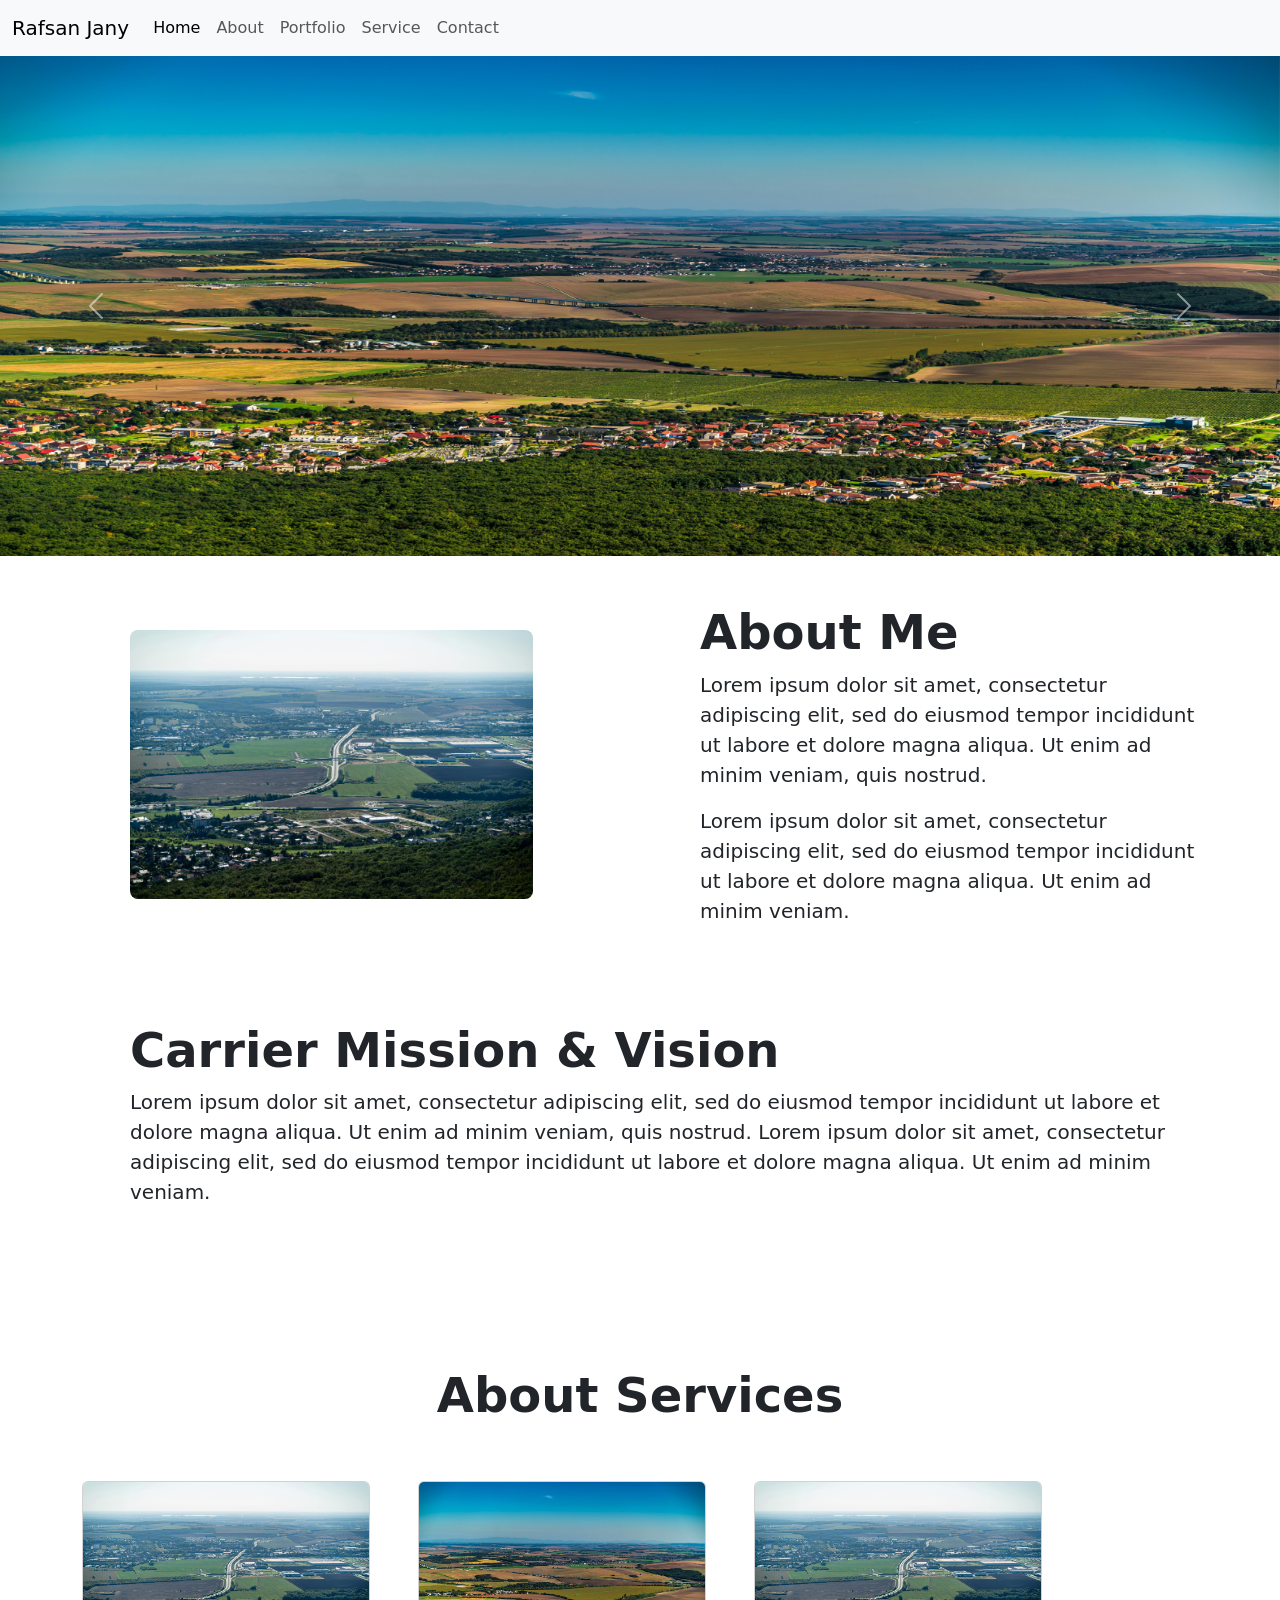
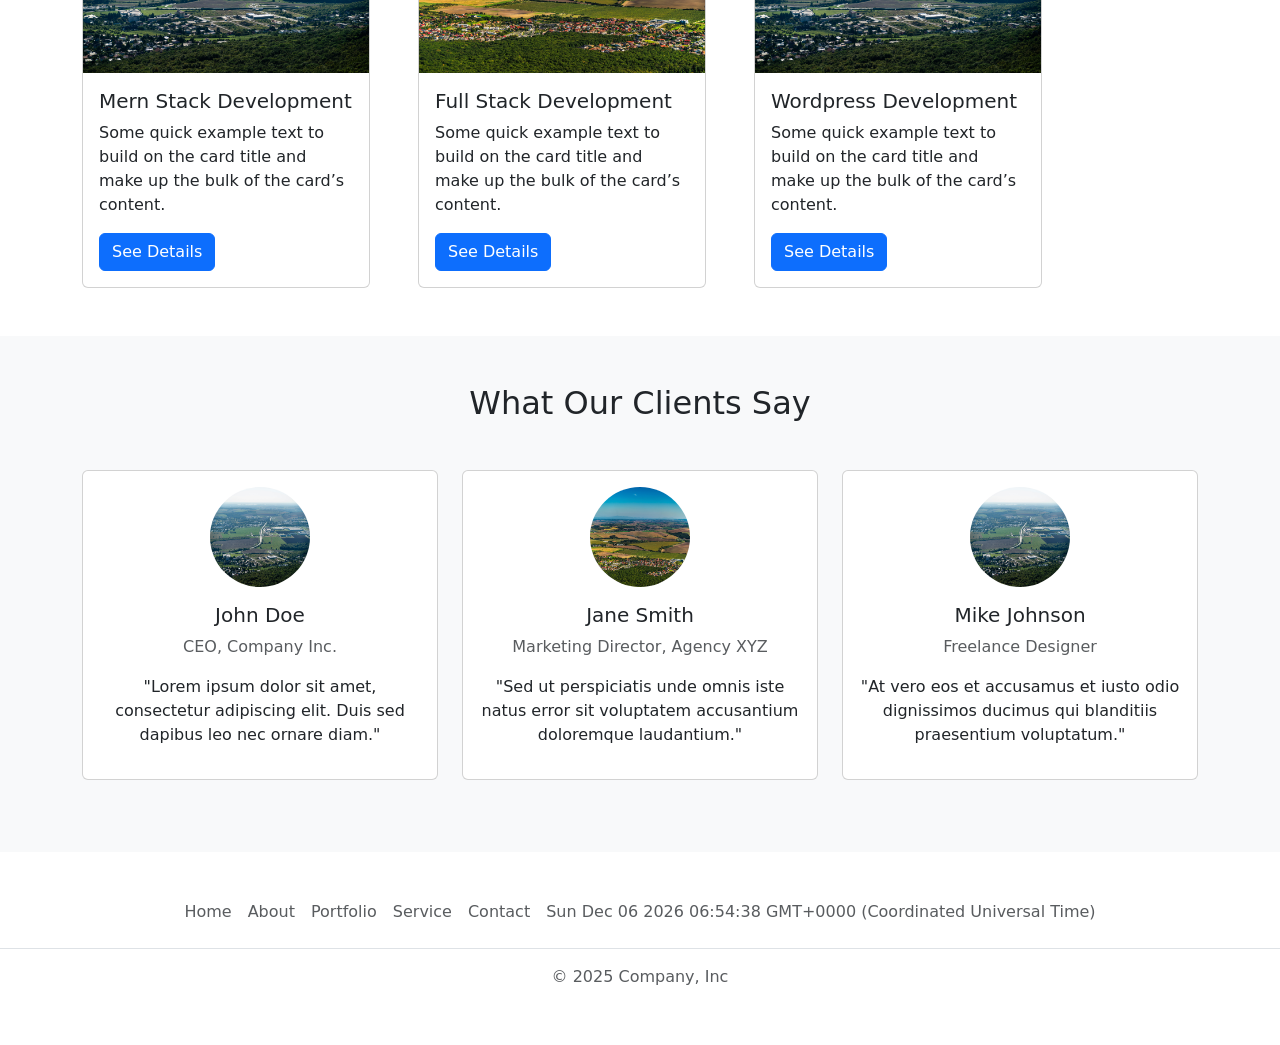
==== index.html @ 0f05b66e "nsda project" ====
<!DOCTYPE html>
<html lang="en">

<head>
    <meta charset="UTF-8">
    <meta name="viewport" content="width=device-width, initial-scale=1.0">
    <title>Personal Portfolio</title>
    <link rel="stylesheet" href="./styles/bootstrap.min.css">
    <link rel="stylesheet" href="./styles/style.css">
</head>

<body>
    <nav class="navbar navbar-expand-lg bg-body-tertiary">
        <div class="container-fluid">
            <a class="navbar-brand" href="#">Rafsan Jany</a>
            <button class="navbar-toggler" type="button" data-bs-toggle="collapse"
                data-bs-target="#navbarSupportedContent" aria-controls="navbarSupportedContent" aria-expanded="false"
                aria-label="Toggle navigation">
                <span class="navbar-toggler-icon"></span>
            </button>
            <div class="collapse navbar-collapse" id="navbarSupportedContent">
                <ul class="navbar-nav me-auto mb-2 mb-lg-0">
                    <li class="nav-item">
                        <a class="nav-link active" aria-current="page" href="/">Home</a>
                    </li>
                    <li class="nav-item">
                        <a class="nav-link" href="./about.html">About</a>
                    </li>
                    <li class="nav-item">
                        <a class="nav-link" href="./portfolio.html">Portfolio</a>
                    </li>
                    <li class="nav-item">
                        <a class="nav-link" href="./service.html">Service</a>
                    </li>
                    <li class="nav-item">
                        <a class="nav-link" href="./contact.html">Contact</a>
                    </li>

                </ul>
            </div>
        </div>
    </nav>


    <div id="carouselExample" class="carousel slide">
  <div class="carousel-inner">
    <div class="carousel-item active">
      <img src="./assets/pexels-pho-tomass-883344227-33979470.jpg" class="d-block w-100 picture" alt="...">
    </div>
    <div class="carousel-item">
      <img src="./assets/pexels-pho-tomass-883344227-33979470.jpg" class="d-block w-100 picture" alt="...">
    </div>
    <div class="carousel-item">
      <img src="./assets/pexels-pho-tomass-883344227-33979444.jpg" class="d-block w-100 picture" alt="...">
    </div>
  </div>
  <button class="carousel-control-prev" type="button" data-bs-target="#carouselExample" data-bs-slide="prev">
    <span class="carousel-control-prev-icon" aria-hidden="true"></span>
    <span class="visually-hidden">Previous</span>
  </button>
  <button class="carousel-control-next" type="button" data-bs-target="#carouselExample" data-bs-slide="next">
    <span class="carousel-control-next-icon" aria-hidden="true"></span>
    <span class="visually-hidden">Next</span>
  </button>
</div>

<section class="py-5">
	<div class="container">
		<div class="row align-items-center gx-4">
			<div class="col-md-5">
				<div class="ms-md-2 ms-lg-5"><img class="img-fluid rounded-3" src="./assets/pexels-pho-tomass-883344227-33979444.jpg"></div>
			</div>
			<div class="col-md-6 offset-md-1">
				<div class="ms-md-2 ms-lg-5">
				
					<h2 class="display-5 fw-bold">About Me</h2>
					<p class="lead">Lorem ipsum dolor sit amet, consectetur adipiscing elit, sed do eiusmod tempor incididunt ut labore et dolore magna aliqua. Ut enim ad minim veniam, quis nostrud.</p>
					<p class="lead mb-0">Lorem ipsum dolor sit amet, consectetur adipiscing elit, sed do eiusmod tempor incididunt ut labore et dolore magna aliqua. Ut enim ad minim veniam.</p>
				</div>
			</div>
		</div>
	</div>
</section>

<section class="py-5">
	<div class="container">
				<div class="ms-md-2 ms-lg-5">
					<h2 class="display-5 fw-bold">Carrier Mission & Vision</h2>
					<p class="lead">Lorem ipsum dolor sit amet, consectetur adipiscing elit, sed do eiusmod tempor incididunt ut labore et dolore magna aliqua. Ut enim ad minim veniam, quis nostrud.
					Lorem ipsum dolor sit amet, consectetur adipiscing elit, sed do eiusmod tempor incididunt ut labore et dolore magna aliqua. Ut enim ad minim veniam.</p>
				</div>
	</div>
</section>

<section class="py-5">
	<div class="container">
        <h2 class="display-5 fw-bold text-center py-5">About Services</h2>
        
		<div class="row align-items-center gx-4">
			<div class="d-flex gap-5">
                <div class="card" style="width: 18rem;">
  <img src="./assets/pexels-pho-tomass-883344227-33979444.jpg" class="card-img-top" alt="...">
  <div class="card-body">
    <h5 class="card-title">Mern Stack Development</h5>
    <p class="card-text">Some quick example text to build on the card title and make up the bulk of the card’s content.</p>
    <a href="#" class="btn btn-primary">See Details</a>
  </div>
</div>

<div class="card" style="width: 18rem;">
  <img src="./assets/pexels-pho-tomass-883344227-33979470.jpg" class="card-img-top" alt="...">
  <div class="card-body">
    <h5 class="card-title">Full Stack Development</h5>
    <p class="card-text">Some quick example text to build on the card title and make up the bulk of the card’s content.</p>
    <a href="#" class="btn btn-primary">See Details</a>
  </div>
</div>

<div class="card" style="width: 18rem;">
  <img src="./assets/pexels-pho-tomass-883344227-33979444.jpg" class="card-img-top" alt="...">
  <div class="card-body">
    <h5 class="card-title">Wordpress Development</h5>
    <p class="card-text">Some quick example text to build on the card title and make up the bulk of the card’s content.</p>
    <a href="#" class="btn btn-primary">See Details</a>
  </div>
  
</div>
            </div>
		</div>
	</div>
</section>

<section class="testimonial py-5 bg-light">
        <div class="container">
            <h2 class="text-center mb-5">What Our Clients Say</h2>
            <div class="row">
                <div class="col-md-4 mb-4">
                    <div class="card">
                        <div class="card-body text-center">
                            <img src="./assets/pexels-pho-tomass-883344227-33979444.jpg" class="rounded-circle mb-3 client-picture" alt="Client Avatar">
                            <h5 class="card-title">John Doe</h5>
                            <p class="card-text text-muted">CEO, Company Inc.</p>
                            <p class="card-text">"Lorem ipsum dolor sit amet, consectetur adipiscing elit. Duis sed
                                dapibus leo nec ornare diam."</p>
                            <div class="text-warning">
                                <i class="bi bi-star-fill"></i>
                                <i class="bi bi-star-fill"></i>
                                <i class="bi bi-star-fill"></i>
                                <i class="bi bi-star-fill"></i>
                                <i class="bi bi-star-half"></i>
                            </div>
                        </div>
                    </div>
                </div>
                <div class="col-md-4 mb-4">
                    <div class="card">
                        <div class="card-body text-center">
                            <img src="./assets/pexels-pho-tomass-883344227-33979470.jpg" class="rounded-circle mb-3 client-picture" alt="Client Avatar">
                            <h5 class="card-title">Jane Smith</h5>
                            <p class="card-text text-muted">Marketing Director, Agency XYZ</p>
                            <p class="card-text">"Sed ut perspiciatis unde omnis iste natus error sit voluptatem
                                accusantium doloremque laudantium."</p>
                            <div class="text-warning">
                                <i class="bi bi-star-fill"></i>
                                <i class="bi bi-star-fill"></i>
                                <i class="bi bi-star-fill"></i>
                                <i class="bi bi-star-fill"></i>
                                <i class="bi bi-star-fill"></i>
                            </div>
                        </div>
                    </div>
                </div>
                <div class="col-md-4 mb-4">
                    <div class="card">
                        <div class="card-body text-center">
                            <img src="./assets/pexels-pho-tomass-883344227-33979444.jpg" class="rounded-circle mb-3 client-picture" alt="Client Avatar">
                            <h5 class="card-title">Mike Johnson</h5>
                            <p class="card-text text-muted">Freelance Designer</p>
                            <p class="card-text">"At vero eos et accusamus et iusto odio dignissimos ducimus qui
                                blanditiis praesentium voluptatum."</p>
                            <div class="text-warning">
                                <i class="bi bi-star-fill"></i>
                                <i class="bi bi-star-fill"></i>
                                <i class="bi bi-star-fill"></i>
                                <i class="bi bi-star-fill"></i>
                                <i class="bi bi-star"></i>
                            </div>
                        </div>
                    </div>
                </div>
            </div>
        </div>
    </section>

    <footer class="py-3 my-4">
        <ul class="nav justify-content-center border-bottom pb-3 mb-3">
            <li class="nav-item"><a href="/" class="nav-link px-2 text-body-secondary">Home</a></li>
            <li class="nav-item"><a href="/about.html" class="nav-link px-2 text-body-secondary">About</a></li>
            <li class="nav-item"><a href="/portfolio.html" class="nav-link px-2 text-body-secondary">Portfolio</a></li>
            <li class="nav-item"><a href="/service.html" class="nav-link px-2 text-body-secondary">Service</a></li>
            <li class="nav-item"><a href="/contact.html" class="nav-link px-2 text-body-secondary">Contact</a></li>
            <li class="nav-item nav-link px-2 text-body-secondary" id="time">Contact</li>
        </ul>
        <p class="text-center text-body-secondary">© 2025 Company, Inc</p>
    </footer>

    <script src="./styles/bootstrap.bundle.min.js"></script>
    <script src="./js/index2.js"></script>
</body>

</html>
---- styles/style.css ----
.picture{
    height:500px;
}

.client-picture{
    height:100px;
    width: 100px;
}
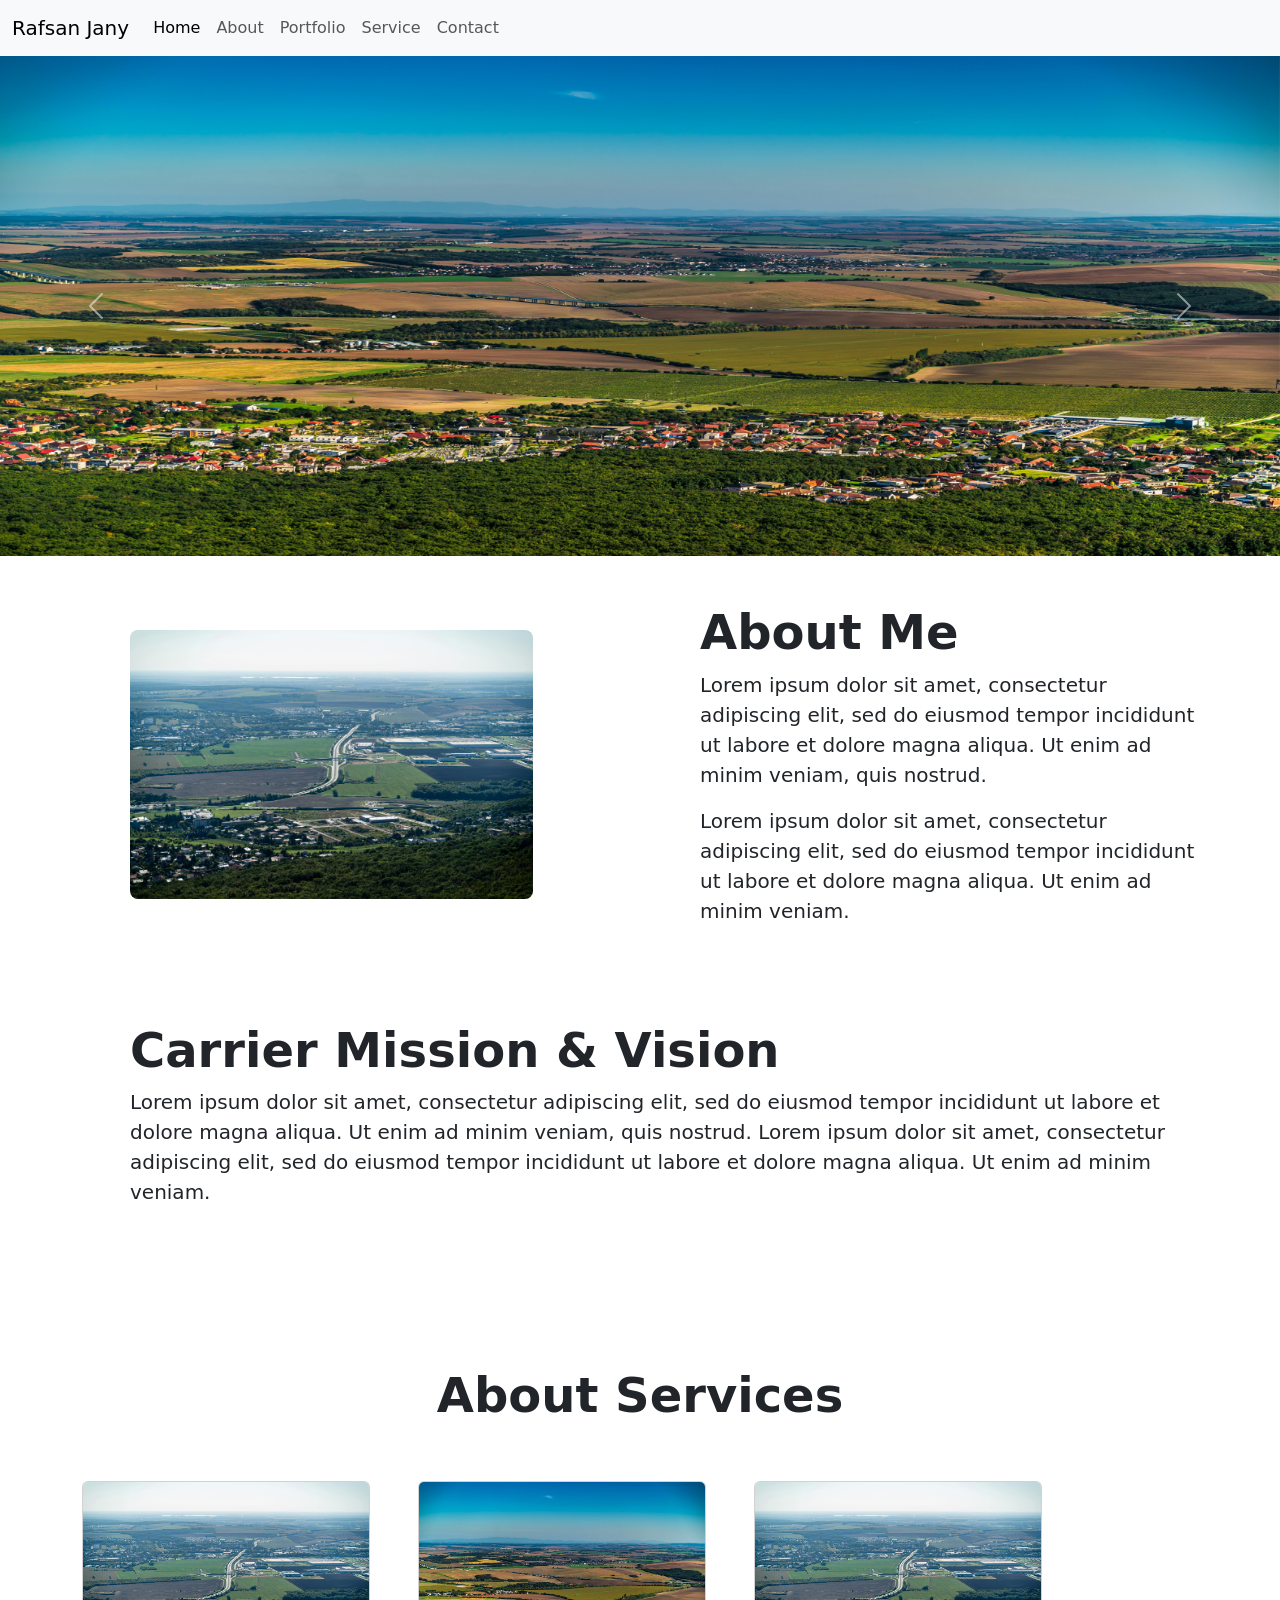
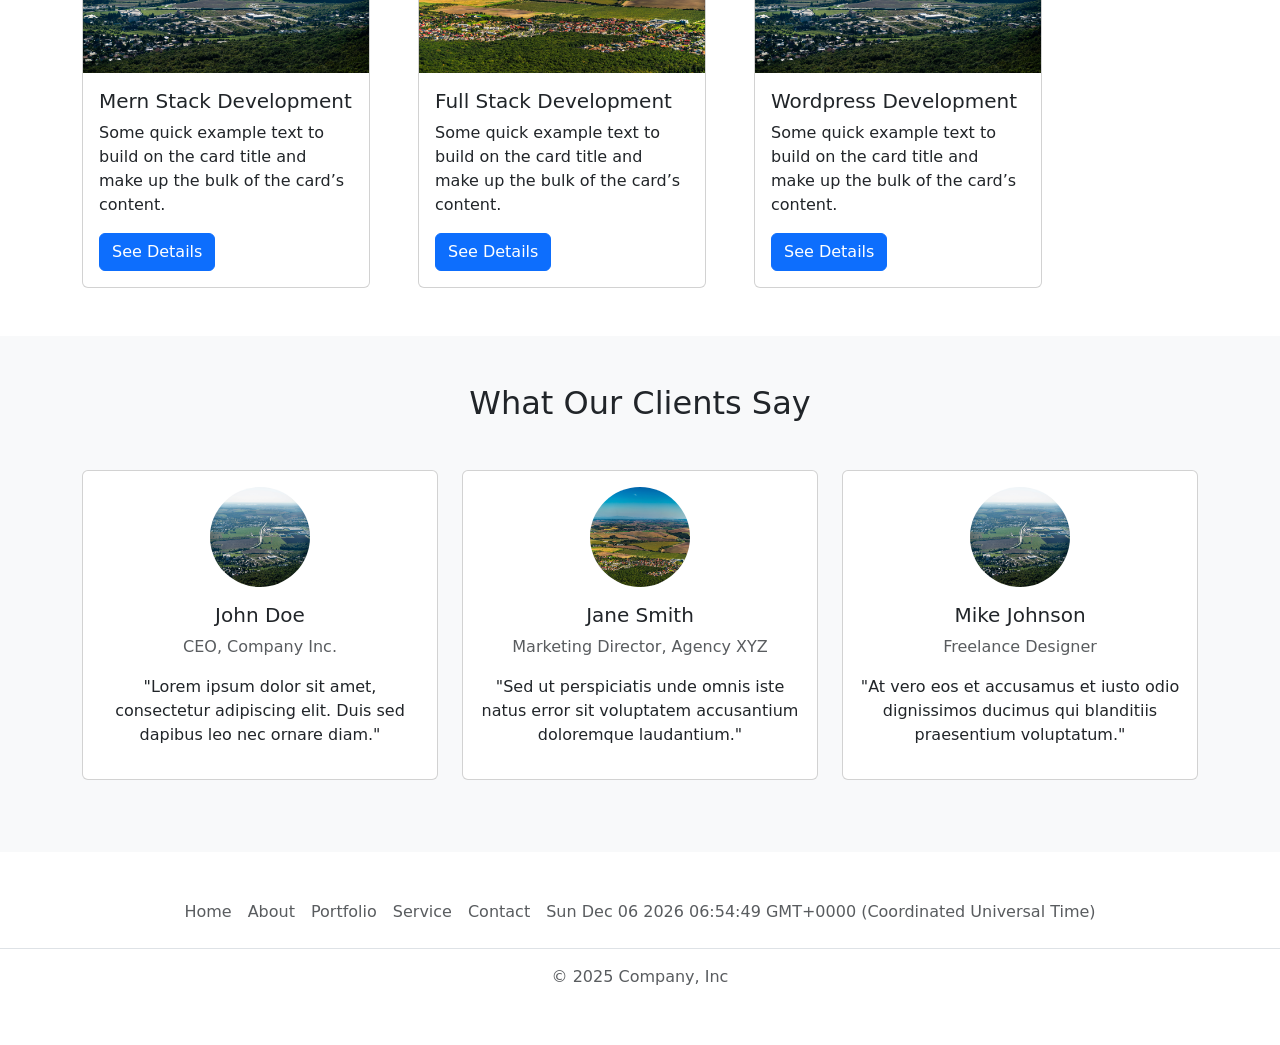
==== commit 978b0b13: "bug fixed" ====
--- a/index.html
+++ b/index.html
@@ -21,7 +21,7 @@
             <div class="collapse navbar-collapse" id="navbarSupportedContent">
                 <ul class="navbar-nav me-auto mb-2 mb-lg-0">
                     <li class="nav-item">
-                        <a class="nav-link active" aria-current="page" href="/">Home</a>
+                        <a class="nav-link active" aria-current="page" href="./index.html">Home</a>
                     </li>
                     <li class="nav-item">
                         <a class="nav-link" href="./about.html">About</a>
@@ -194,11 +194,11 @@
 
     <footer class="py-3 my-4">
         <ul class="nav justify-content-center border-bottom pb-3 mb-3">
-            <li class="nav-item"><a href="/" class="nav-link px-2 text-body-secondary">Home</a></li>
-            <li class="nav-item"><a href="/about.html" class="nav-link px-2 text-body-secondary">About</a></li>
-            <li class="nav-item"><a href="/portfolio.html" class="nav-link px-2 text-body-secondary">Portfolio</a></li>
-            <li class="nav-item"><a href="/service.html" class="nav-link px-2 text-body-secondary">Service</a></li>
-            <li class="nav-item"><a href="/contact.html" class="nav-link px-2 text-body-secondary">Contact</a></li>
+            <li class="nav-item"><a href="./" class="nav-link px-2 text-body-secondary">Home</a></li>
+            <li class="nav-item"><a href="./about.html" class="nav-link px-2 text-body-secondary">About</a></li>
+            <li class="nav-item"><a href="./portfolio.html" class="nav-link px-2 text-body-secondary">Portfolio</a></li>
+            <li class="nav-item"><a href="./service.html" class="nav-link px-2 text-body-secondary">Service</a></li>
+            <li class="nav-item"><a href="./contact.html" class="nav-link px-2 text-body-secondary">Contact</a></li>
             <li class="nav-item nav-link px-2 text-body-secondary" id="time">Contact</li>
         </ul>
         <p class="text-center text-body-secondary">© 2025 Company, Inc</p>
